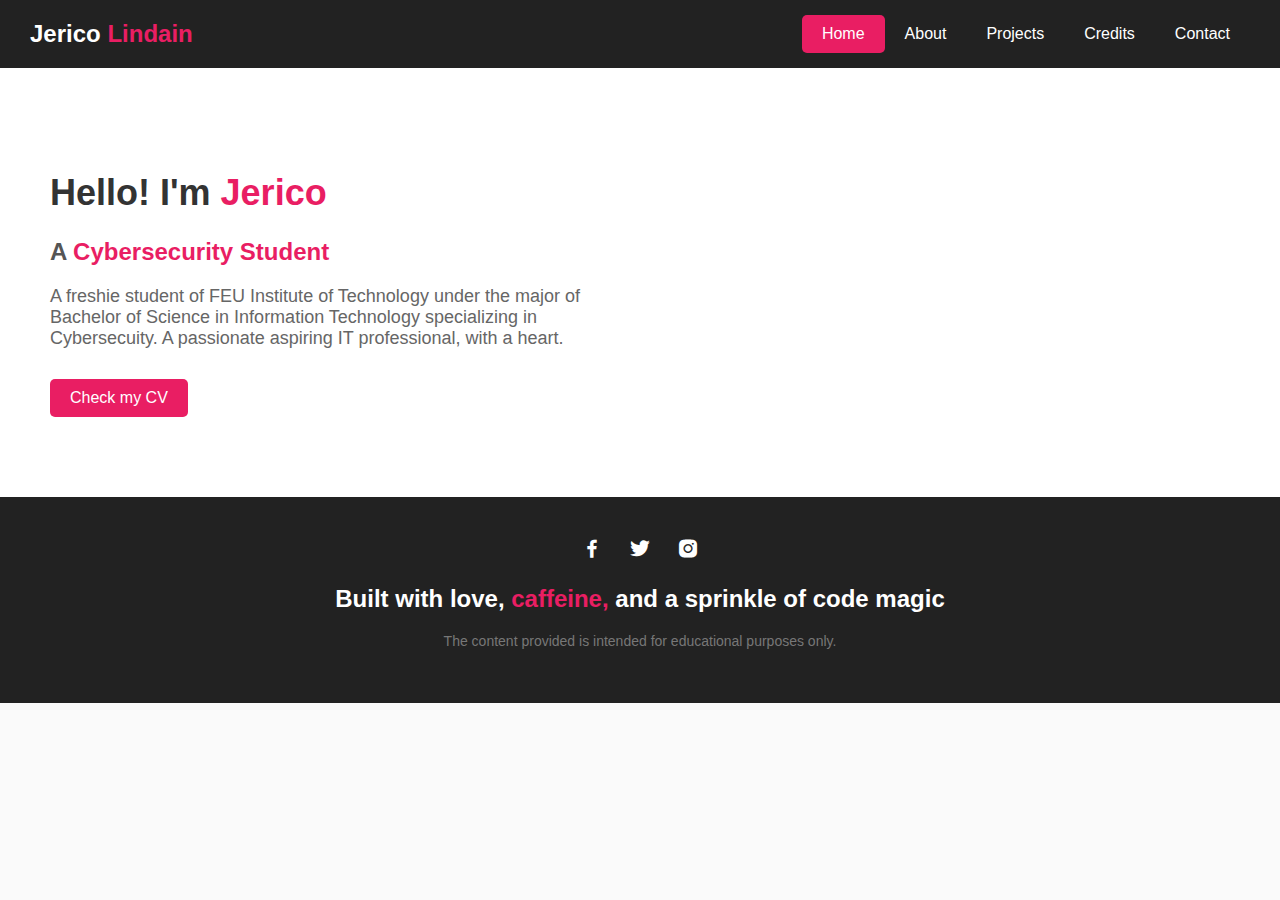
==== pages/About/index.html @ f889393d "Final" ====
<!DOCTYPE html>
<html lang="en">
<head>
    <meta charset="UTF-8">
    <meta name="viewport" content="width=device-width, initial-scale=1.0">
    <title>Landing Page</title>
    <link rel="stylesheet" type="text/css" href="assets/css/style.css">
    <script src="https://unpkg.com/boxicons@2.1.4/dist/boxicons.js"></script>
    <link href='https://unpkg.com/boxicons@2.1.4/css/boxicons.min.css' rel='stylesheet'>

</head>
<body>
    <header class="header">
        <a href="" class="logo">Jerico <span>Lindain</span></a>

    <i class="bx bx-meni" id="menu-icon"></i>

    <nav class="navbar">
        <a href="#" class="active">Home</a>
        <a href="./pages/page1/index.html">About</a>
        <a href="./pages/page2/index.html">Projects</a>
        <a href="./pages/page3/index.html">Credits</a>
        <a href="./pages/page4/index.html">Contact</a>
    </nav>
</header>

<section class="home" id="home">
    <div class="home-content">
        <h1>Hello! I'm <span>Jerico</span></h1>
        <h3>A <span>Cybersecurity Student</span></h3>
        <p>A freshie student of FEU Institute of Technology under the major of Bachelor of Science in Information Technology specializing in Cybersecuity. A passionate aspiring IT professional, with a heart.</p>
        <div class="btn-group">
            <a href="" class="btn">Check my CV</a>
        </div>

        </div>
        <div class="home-img">
            <img src="./assets/img/home.jpg" alt="">
        </div>
</section>

<footer class="footer" >
    <div class="ftext">
        <div class="fsoc">
            <a href="#"><i class='bx bxl-facebook'></i></a>
            <a href="#"><i class='bx bxl-twitter' ></i></a>
            <a href="#"><i class='bx bxl-instagram-alt' ></i></a>
        </div>
        <h1>Built with love, <span>caffeine,</span> and a sprinkle of code magic</h1>
        <p>The content provided is intended for educational purposes only.</p>
    </div>
</footer>

<script src="https://unpkg.com/typed.js@2.0.16/dist/typed.umd.js"></script>

    <script src="./assets/js/scripts.js"></script>
</body>
</html>
---- pages/About/assets/css/style.css ----
/* General Styles */
body {
    font-family: 'Arial', sans-serif;
    margin: 0;
    padding: 0;
    box-sizing: border-box;
    background: #fafafa;
}

/* Header Styles */
.header {
    background: #222;
    color: #fff;
    display: flex;
    justify-content: space-between;
    align-items: center;
    padding: 15px 30px;
    position: sticky;
    top: 0;
    z-index: 1000;
}

.header .logo {
    font-size: 24px;
    font-weight: bold;
    color: #fff;
    text-decoration: none;
}

.header .logo span {
    color: #e91e63;
}

.header #menu-icon {
    font-size: 30px;
    cursor: pointer;
    display: none;
}

.header .navbar a {
    color: #fff;
    text-decoration: none;
    padding: 10px 20px;
    display: inline-block;
    border-radius: 5px;
    transition: background 0.3s;
}

.header .navbar a:hover, .header .navbar a.active {
    background: #e91e63;
}

.header .navbar {
    display: flex;
    align-items: center;
}

/* Home Section Styles */
.home {
    display: flex;
    flex-wrap: wrap;
    align-items: center;
    padding: 60px 30px;
    background: #fff;
}

.home-content {
    flex: 1;
    padding: 20px;
}

.home-content h1 {
    font-size: 36px;
    margin-bottom: 20px;
    color: #333;
}

.home-content h1 span {
    color: #e91e63;
}

.home-content h3 {
    font-size: 24px;
    margin-bottom: 20px;
    color: #555;
}

.home-content h3 span {
    color: #e91e63;
}

.home-content p {
    font-size: 18px;
    margin-bottom: 30px;
    color: #666;
}

.btn-group .btn {
    display: inline-block;
    padding: 10px 20px;
    background: #e91e63;
    color: #fff;
    text-decoration: none;
    border-radius: 5px;
    transition: background 0.3s;
}

.btn-group .btn:hover {
    background: #333;
}

.home-img {
    flex: 1;
    text-align: center;
}

.home-img img {
    max-width: 100%;
    border-radius: 10px;
}

/* Footer Styles */
.footer {
    background: #222;
    color: #fff;
    padding: 40px 30px;
    text-align: center;
}

.footer .fsoc a {
    color: #fff;
    text-decoration: none;
    margin: 0 10px;
    font-size: 24px;
    transition: color 0.3s;
}

.footer .fsoc a:hover {
    color: #e91e63;
}

.footer h1 {
    font-size: 24px;
    margin: 20px 0;
}

.footer h1 span {
    color: #e91e63;
}

.footer p {
    color: #777;
    font-size: 14px;
}

/* Responsive Styles */
@media (max-width: 768px) {
    .header #menu-icon {
        display: block;
    }

    .header .navbar {
        display: none;
        flex-direction: column;
    }

    .header .navbar a {
        padding: 15px;
        text-align: center;
        border-top: 1px solid #444;
    }

    .header .navbar a:last-child {
        border-bottom: 1px solid #444;
    }

    .header .navbar.active {
        display: flex;
    }

    .home {
        flex-direction: column;
        padding: 30px 15px;
    }

    .home-content, .home-img {
        width: 100%;
        text-align: center;
    }
}
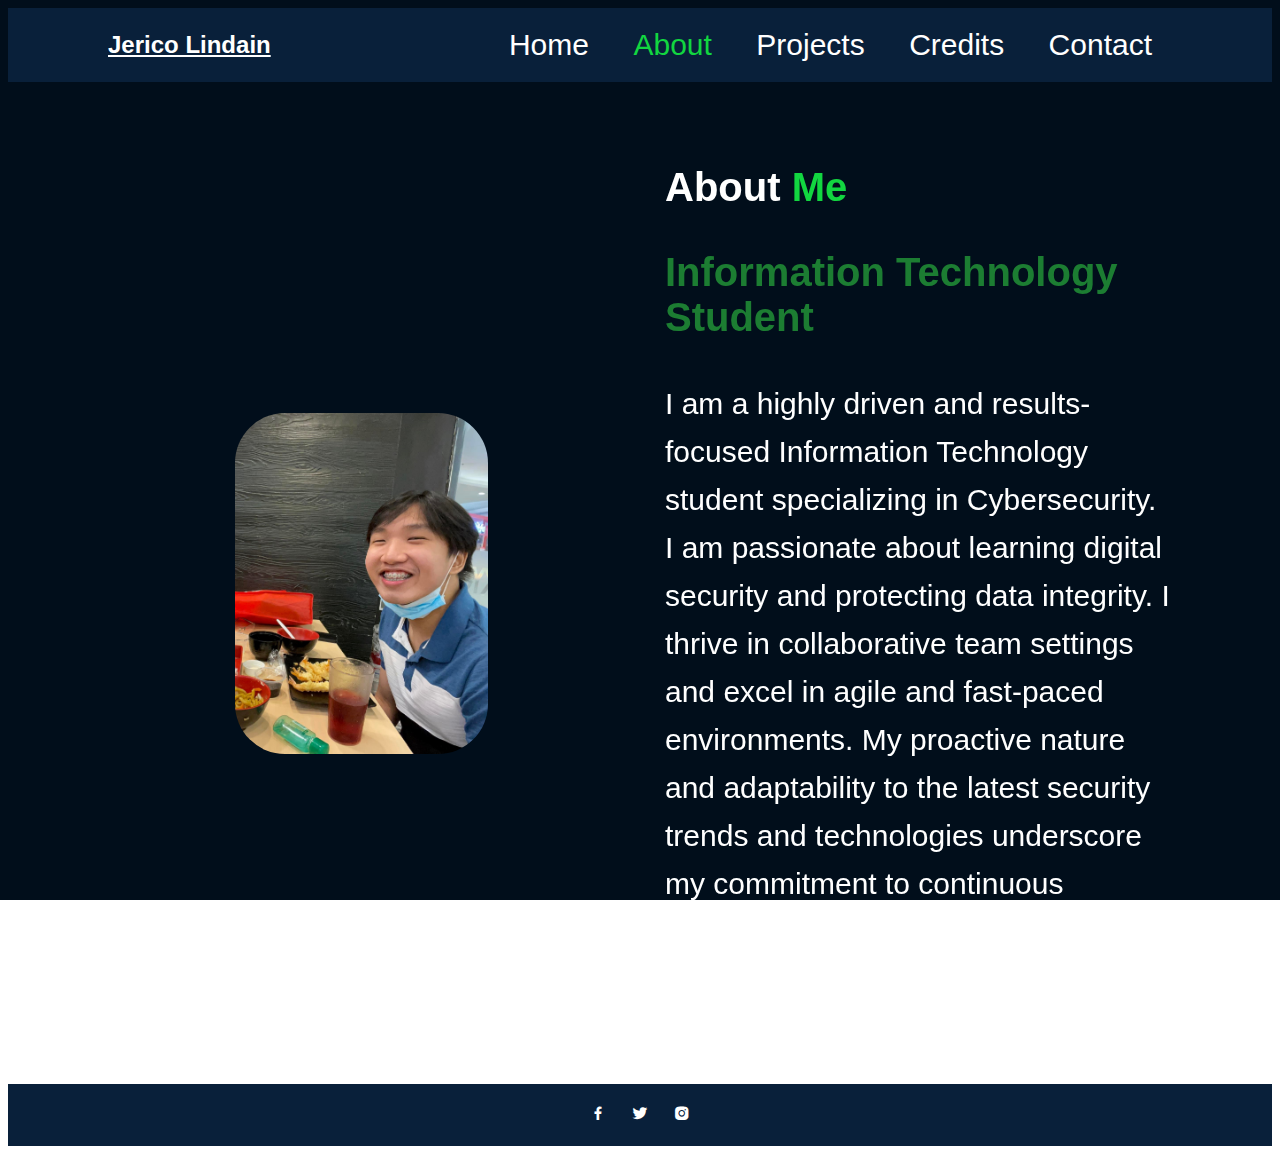
==== commit 0e031ef2: "Final" ====
--- a/pages/About/index.html
+++ b/pages/About/index.html
@@ -2,57 +2,44 @@
 <html lang="en">
 <head>
     <meta charset="UTF-8">
-    <meta name="viewport" content="width=device-width, initial-scale=1.0">
-    <title>Landing Page</title>
-    <link rel="stylesheet" type="text/css" href="assets/css/style.css">
-    <script src="https://unpkg.com/boxicons@2.1.4/dist/boxicons.js"></script>
+    <meta content="width=device-width, initial-scale=1.0" name="viewport">
+    <link rel="stylesheet" href="./assets/css/style.css">
     <link href='https://unpkg.com/boxicons@2.1.4/css/boxicons.min.css' rel='stylesheet'>
-
+    <title>About Page</title>
 </head>
 <body>
     <header class="header">
-        <a href="" class="logo">Jerico <span>Lindain</span></a>
+        <a href="" class="logo">Jerico Lindain</a>
+        <i class="bx bx-menu" id="menu-icon"></i>
+        <nav class="navbar">
+            <a href="../../index.html">Home</a>
+            <a href="@" class="active">About</a>
+            <a href="../Projects/index.html">Projects</a>
+            <a href="../Credits/index.html">Credits</a>
+            <a href="../Contact/index.html">Contact</a>
+        </nav>
+    </header>
 
-    <i class="bx bx-meni" id="menu-icon"></i>
+    <section class="about" id="about">
+        <div class="ab-img">
+            <img src="./assets/img/picture.jpg" alt="About Image">
+        </div>
+        <div class="ab">
+            <h2 class="hd">About<span> Me</span></h2>
+            <h3>Information Technology Student</h3>
+            <p>I am a highly driven and results-focused Information Technology student specializing in Cybersecurity. I am passionate about learning digital security and protecting data integrity. I thrive in collaborative team settings and excel in agile and fast-paced environments. My proactive nature and adaptability to the latest security trends and technologies underscore my commitment to continuous learning and making a meaningful impact in the cybersecurity field.
+            </p>
+        </div>
+    </section>
 
-    <nav class="navbar">
-        <a href="#" class="active">Home</a>
-        <a href="./pages/page1/index.html">About</a>
-        <a href="./pages/page2/index.html">Projects</a>
-        <a href="./pages/page3/index.html">Credits</a>
-        <a href="./pages/page4/index.html">Contact</a>
-    </nav>
-</header>
-
-<section class="home" id="home">
-    <div class="home-content">
-        <h1>Hello! I'm <span>Jerico</span></h1>
-        <h3>A <span>Cybersecurity Student</span></h3>
-        <p>A freshie student of FEU Institute of Technology under the major of Bachelor of Science in Information Technology specializing in Cybersecuity. A passionate aspiring IT professional, with a heart.</p>
-        <div class="btn-group">
-            <a href="" class="btn">Check my CV</a>
+    <footer class="footer">
+        <div class="ftext">
+            <div class="fsoc">
+                <a href="#"><i class='bx bxl-facebook'></i></a>
+                <a href="#"><i class='bx bxl-twitter'></i></a>
+                <a href="#"><i class='bx bxl-instagram-alt'></i></a>
+            </div>
         </div>
-
-        </div>
-        <div class="home-img">
-            <img src="./assets/img/home.jpg" alt="">
-        </div>
-</section>
-
-<footer class="footer" >
-    <div class="ftext">
-        <div class="fsoc">
-            <a href="#"><i class='bx bxl-facebook'></i></a>
-            <a href="#"><i class='bx bxl-twitter' ></i></a>
-            <a href="#"><i class='bx bxl-instagram-alt' ></i></a>
-        </div>
-        <h1>Built with love, <span>caffeine,</span> and a sprinkle of code magic</h1>
-        <p>The content provided is intended for educational purposes only.</p>
-    </div>
-</footer>
-
-<script src="https://unpkg.com/typed.js@2.0.16/dist/typed.umd.js"></script>
-
-    <script src="./assets/js/scripts.js"></script>
+    </footer>
 </body>
-</html>+</html>
--- a/pages/About/assets/css/style.css
+++ b/pages/About/assets/css/style.css
@@ -1,190 +1,161 @@
-/* General Styles */
+/* General styles from your CSS */
 body {
-    font-family: 'Arial', sans-serif;
-    margin: 0;
-    padding: 0;
-    box-sizing: border-box;
-    background: #fafafa;
+    font-family: 'Gill Sans', 'Gill Sans MT', Calibri, 'Trebuchet MS', sans-serif;
+    color: #fff;
+    position: relative;
+    background: transparent;
 }
 
-/* Header Styles */
+body::before {
+    content: "";
+    position: fixed;
+    background: #010e1b;
+    background-size: cover;
+    left: 0;
+    right: 0;
+    top: 0;
+    height: 100vh;
+}
+
+@media (min-width: 1024px) {
+    body::before {
+        background-attachment: fixed;
+    }
+}
+
+a {
+    color: #12d640;
+}
+
+a:hover {
+    color: #12d640;
+    text-decoration: none;
+}
+
+h1, h2, h3, h4, h5, h6 {
+    font-family: 'Gill Sans', 'Gill Sans MT', Calibri, 'Trebuchet MS', sans-serif;
+}
+
+/* Header styles */
 .header {
-    background: #222;
-    color: #fff;
     display: flex;
     justify-content: space-between;
     align-items: center;
-    padding: 15px 30px;
-    position: sticky;
-    top: 0;
-    z-index: 1000;
+    padding: 20px 100px;
+    background-color: #09203a;
+    position: relative;
+    z-index: 1;
 }
 
 .header .logo {
     font-size: 24px;
     font-weight: bold;
     color: #fff;
-    text-decoration: none;
 }
 
 .header .logo span {
-    color: #e91e63;
-}
-
-.header #menu-icon {
-    font-size: 30px;
-    cursor: pointer;
-    display: none;
+    color: #12d640;
 }
 
 .header .navbar a {
     color: #fff;
+    padding: 10px 20px;
     text-decoration: none;
-    padding: 10px 20px;
-    display: inline-block;
-    border-radius: 5px;
-    transition: background 0.3s;
+    transition: 0.3s;
+    font-size: 30px; /* Adjusted font size for navbar links */
 }
 
 .header .navbar a:hover, .header .navbar a.active {
-    background: #e91e63;
+    color: #12d640;
 }
 
-.header .navbar {
+.header .bx {
+    display: none;
+}
+
+/* About section styles */
+.about {
+    padding: 50px 100px;
     display: flex;
     align-items: center;
+    justify-content: space-between;
+    position: relative;
+    z-index: 2;
 }
 
-/* Home Section Styles */
-.home {
+.about .ab-img {
+    flex: 1;
     display: flex;
-    flex-wrap: wrap;
-    align-items: center;
-    padding: 60px 30px;
-    background: #fff;
+    justify-content: flex-end;
+    transition: transform 0.3s ease, box-shadow 0.3s ease;
 }
 
-.home-content {
-    flex: 1;
-    padding: 20px;
+.about .ab-img img {
+    border-radius: 50px;
+    max-width: 50%;
+    height: auto;
+    margin-top: 0;
+    margin-bottom: 0;
+    margin-left: auto;
+    margin-right: auto;
+    transition: transform 0.3s ease, box-shadow 0.3s ease;
 }
 
-.home-content h1 {
-    font-size: 36px;
-    margin-bottom: 20px;
-    color: #333;
+.about .ab-img:hover img {
+    transform: scale(1.05);
+    box-shadow: 0 10px 20px rgba(0, 0, 0, 0.3), 0 0 20px 10px rgba(18, 214, 64, 0.5); /* Glowy green effect */
 }
 
-.home-content h1 span {
-    color: #e91e63;
+.about .ab {
+    flex: 1;
+    margin-left: 50px;
 }
 
-.home-content h3 {
-    font-size: 24px;
+.about .hd {
+    font-size: 40px;
     margin-bottom: 20px;
-    color: #555;
 }
 
-.home-content h3 span {
-    color: #e91e63;
+.about .hd span {
+    color: #12d640;
 }
 
-.home-content p {
-    font-size: 18px;
-    margin-bottom: 30px;
-    color: #666;
+.about h3 {
+    font-size: 40px;
+    color: #1c7d32;
 }
 
-.btn-group .btn {
-    display: inline-block;
-    padding: 10px 20px;
-    background: #e91e63;
+.about p {
+    font-size: 30px;
+    line-height: 1.6;
     color: #fff;
-    text-decoration: none;
-    border-radius: 5px;
-    transition: background 0.3s;
+    transition: color 0.3s ease;
 }
 
-.btn-group .btn:hover {
-    background: #333;
+.about p:hover {
+    color: #12d640; /* Change text color to green on hover */
 }
 
-.home-img {
-    flex: 1;
-    text-align: center;
+.about p span {
+    color: #ffc107;
 }
 
-.home-img img {
-    max-width: 100%;
-    border-radius: 10px;
-}
-
-/* Footer Styles */
+/* Footer styles */
 .footer {
-    background: #222;
+    background: #09203a;
     color: #fff;
-    padding: 40px 30px;
     text-align: center;
+    padding: 20px 0;
+    position: relative;
+    z-index: 1;
 }
 
 .footer .fsoc a {
     color: #fff;
-    text-decoration: none;
     margin: 0 10px;
-    font-size: 24px;
-    transition: color 0.3s;
+    font-size: 18px;
 }
 
 .footer .fsoc a:hover {
-    color: #e91e63;
+    color: #12d640;
 }
-
-.footer h1 {
-    font-size: 24px;
-    margin: 20px 0;
-}
-
-.footer h1 span {
-    color: #e91e63;
-}
-
-.footer p {
-    color: #777;
-    font-size: 14px;
-}
-
-/* Responsive Styles */
-@media (max-width: 768px) {
-    .header #menu-icon {
-        display: block;
-    }
-
-    .header .navbar {
-        display: none;
-        flex-direction: column;
-    }
-
-    .header .navbar a {
-        padding: 15px;
-        text-align: center;
-        border-top: 1px solid #444;
-    }
-
-    .header .navbar a:last-child {
-        border-bottom: 1px solid #444;
-    }
-
-    .header .navbar.active {
-        display: flex;
-    }
-
-    .home {
-        flex-direction: column;
-        padding: 30px 15px;
-    }
-
-    .home-content, .home-img {
-        width: 100%;
-        text-align: center;
-    }
-}
